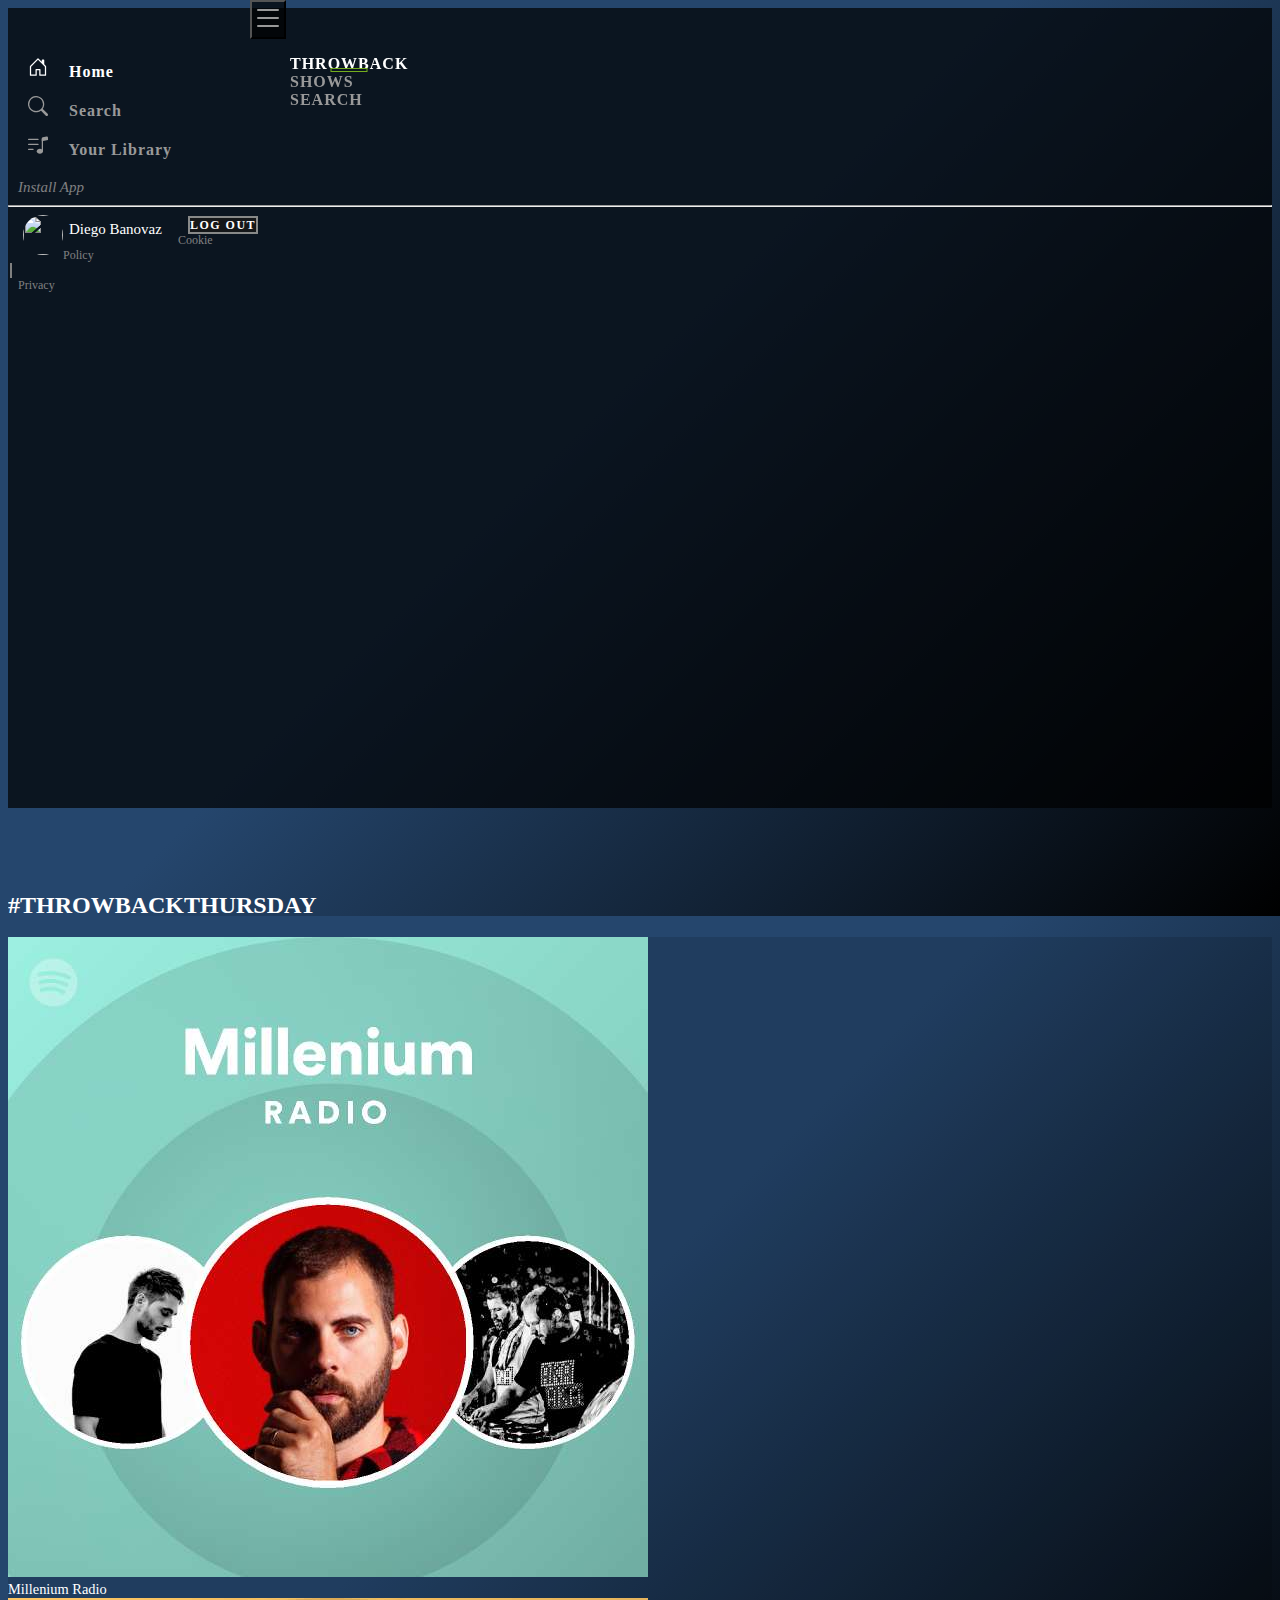
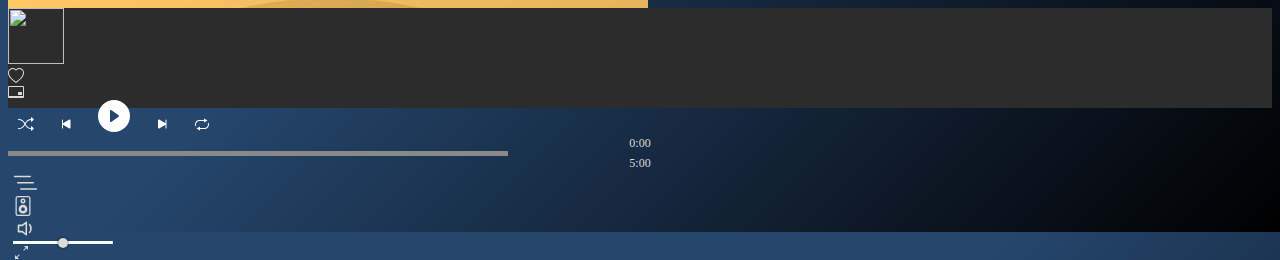
==== index.html @ 5733f57d "first commit" ====
<!DOCTYPE html>
<html lang="en">
  <head>
    <!-- Required meta tags -->
    <meta charset="utf-8" />
    <meta name="viewport" content="width=device-width, initial-scale=1" />

    <!-- Bootstrap CSS -->
    <link
      href="https://cdn.jsdelivr.net/npm/bootstrap@5.0.0/dist/css/bootstrap.min.css"
      rel="stylesheet"
      integrity="sha384-wEmeIV1mKuiNpC+IOBjI7aAzPcEZeedi5yW5f2yOq55WWLwNGmvvx4Um1vskeMj0"
      crossorigin="anonymous"
    />

    <!-- Font Awesome -->
    <link
      rel="stylesheet"
      href="https://cdnjs.cloudflare.com/ajax/libs/font-awesome/5.15.3/css/all.min.css"
      integrity="sha512-iBBXm8fW90+nuLcSKlbmrPcLa0OT92xO1BIsZ+ywDWZCvqsWgccV3gFoRBv0z+8dLJgyAHIhR35VZc2oM/gI1w=="
      crossorigin="anonymous"
    />

    <!-- Own Css -->
    <link rel="stylesheet" href="./assets/common/css/footer.css" />
    <link rel="stylesheet" href="./assets/common/css/global.css" />
    <link rel="stylesheet" href="./assets/common/css/sidenav.css" />
    <link rel="stylesheet" href="./styles.css" />

    <title>Spotify Home</title>
  </head>
  <body>
    <div class="d-flex justify-content-start">
      <aside>
        <nav class="side-navbar d-flex flex-column justify-content-between">
          <div class="d-flex flex-column">
            <img
              src="https://storage.googleapis.com/pr-newsroom-wp/1/2018/11/Spotify_Logo_RGB_White.png"
              class="img-fluid nav-logo"
              alt=""
            />
            <ul>
              <li>
                <a href="#" class="active">
                  <svg
                    xmlns="http://www.w3.org/2000/svg"
                    width="20"
                    height="20"
                    fill="currentColor"
                    class="bi bi-house-door"
                    viewBox="0 0 16 16"
                  >
                    <path
                      d="M8.354 1.146a.5.5 0 0 0-.708 0l-6 6A.5.5 0 0 0 1.5 7.5v7a.5.5 0 0 0 .5.5h4.5a.5.5 0 0 0 .5-.5v-4h2v4a.5.5 0 0 0 .5.5H14a.5.5 0 0 0 .5-.5v-7a.5.5 0 0 0-.146-.354L13 5.793V2.5a.5.5 0 0 0-.5-.5h-1a.5.5 0 0 0-.5.5v1.293L8.354 1.146zM2.5 14V7.707l5.5-5.5 5.5 5.5V14H10v-4a.5.5 0 0 0-.5-.5h-3a.5.5 0 0 0-.5.5v4H2.5z"
                    />
                  </svg>
                  Home
                </a>
              </li>
              <li>
                <a href="#search">
                  <svg
                    xmlns="http://www.w3.org/2000/svg"
                    width="20"
                    height="20"
                    fill="currentColor"
                    class="bi bi-search"
                    viewBox="0 0 16 16"
                  >
                    <path
                      d="M11.742 10.344a6.5 6.5 0 1 0-1.397 1.398h-.001c.03.04.062.078.098.115l3.85 3.85a1 1 0 0 0 1.415-1.414l-3.85-3.85a1.007 1.007 0 0 0-.115-.1zM12 6.5a5.5 5.5 0 1 1-11 0 5.5 5.5 0 0 1 11 0z"
                    />
                  </svg>
                  Search
                </a>
              </li>
              <li>
                <a href="./artist/index.html" id="artist-link">
                  <svg
                    xmlns="http://www.w3.org/2000/svg"
                    width="20"
                    height="20"
                    fill="currentColor"
                    class="bi bi-music-note-list"
                    viewBox="0 0 16 16"
                  >
                    <path
                      d="M12 13c0 1.105-1.12 2-2.5 2S7 14.105 7 13s1.12-2 2.5-2 2.5.895 2.5 2z"
                    />
                    <path fill-rule="evenodd" d="M12 3v10h-1V3h1z" />
                    <path
                      d="M11 2.82a1 1 0 0 1 .804-.98l3-.6A1 1 0 0 1 16 2.22V4l-5 1V2.82z"
                    />
                    <path
                      fill-rule="evenodd"
                      d="M0 11.5a.5.5 0 0 1 .5-.5H4a.5.5 0 0 1 0 1H.5a.5.5 0 0 1-.5-.5zm0-4A.5.5 0 0 1 .5 7H8a.5.5 0 0 1 0 1H.5a.5.5 0 0 1-.5-.5zm0-4A.5.5 0 0 1 .5 3H8a.5.5 0 0 1 0 1H.5a.5.5 0 0 1-.5-.5z"
                    />
                  </svg>
                  Your Library
                </a>
              </li>
            </ul>
          </div>
          <div class="d-flex flex-column align-items-center">
            <i class="far fa-arrow-alt-circle-down download-icon">
              <span>Install App</span>
            </i>

            <div class="container">
              <hr class="side-hr" />
              <div>
                <img
                  src="https://fiverr-res.cloudinary.com/images/t_main1,q_auto,f_auto,q_auto,f_auto/gigs/104113705/original/6076831db34315e45bd2a31a9d79bb7b91d48e04/design-flat-style-minimalist-avatar-of-you.jpg"
                  width="40px"
                  height="40px"
                  alt=""
                  class="profile-img"
                />
              </div>
              <div class="profile-name">
                <p>Diego Banovaz</p>
              </div>
            </div>

            <a
              href="./login/index.html"
              id="login-link"
              type="button"
              class="btn rounded-pill"
            >
              LOG OUT
            </a>

            <div class="d-flex justify-content-center mt-2">
              <p>
                Cookie
                <br />
                Policy
              </p>
              <div class="line-between"></div>
              <p>Privacy</p>
            </div>
          </div>
        </nav>
      </aside>
      <main>
        <div class="container-fluid">
          <nav class="main-nav navbar navbar-expand-md">
            <div class="container-fluid">
              <button
                class="navbar-toggler"
                type="button"
                data-bs-toggle="collapse"
                data-bs-target="#navbarSupportedContent"
                aria-controls="navbarSupportedContent"
                aria-expanded="false"
                aria-label="Toggle navigation"
              >
                <svg
                  xmlns="http://www.w3.org/2000/svg"
                  width="32"
                  height="32"
                  fill="currentColor"
                  class="bi bi-list"
                  viewBox="0 0 16 16"
                >
                  <path
                    fill-rule="evenodd"
                    d="M2.5 12a.5.5 0 0 1 .5-.5h10a.5.5 0 0 1 0 1H3a.5.5 0 0 1-.5-.5zm0-4a.5.5 0 0 1 .5-.5h10a.5.5 0 0 1 0 1H3a.5.5 0 0 1-.5-.5zm0-4a.5.5 0 0 1 .5-.5h10a.5.5 0 0 1 0 1H3a.5.5 0 0 1-.5-.5z"
                  />
                </svg>
              </button>
              <div class="collapse navbar-collapse" id="navbarSupportedContent">
                <ul
                  class="
                    navbar-nav
                    mx-auto
                    mb-2 mb-lg-0
                    justify-content-lg-center
                  "
                >
                  <li class="nav-item">
                    <a class="nav-link active" href="#throwback">THROWBACK</a>
                  </li>
                  <li class="nav-item">
                    <a class="nav-link" href="#shows">SHOWS</a>
                  </li>
                  <li class="nav-item">
                    <a class="nav-link" href="#search">SEARCH</a>
                  </li>
                  <li class="nav-item nav-show">
                    <a class="nav-link" href="#">
                      <svg
                        xmlns="http://www.w3.org/2000/svg"
                        width="20"
                        height="20"
                        fill="currentColor"
                        class="bi bi-house-door"
                        viewBox="0 0 16 16"
                      >
                        <path
                          d="M8.354 1.146a.5.5 0 0 0-.708 0l-6 6A.5.5 0 0 0 1.5 7.5v7a.5.5 0 0 0 .5.5h4.5a.5.5 0 0 0 .5-.5v-4h2v4a.5.5 0 0 0 .5.5H14a.5.5 0 0 0 .5-.5v-7a.5.5 0 0 0-.146-.354L13 5.793V2.5a.5.5 0 0 0-.5-.5h-1a.5.5 0 0 0-.5.5v1.293L8.354 1.146zM2.5 14V7.707l5.5-5.5 5.5 5.5V14H10v-4a.5.5 0 0 0-.5-.5h-3a.5.5 0 0 0-.5.5v4H2.5z"
                        />
                      </svg>
                      Home
                    </a>
                  </li>
                  <li class="nav-item nav-show">
                    <a class="nav-link" href="./artist/index.html">
                      <svg
                        xmlns="http://www.w3.org/2000/svg"
                        width="20"
                        height="20"
                        fill="currentColor"
                        class="bi bi-music-note-list"
                        viewBox="0 0 16 16"
                      >
                        <path
                          d="M12 13c0 1.105-1.12 2-2.5 2S7 14.105 7 13s1.12-2 2.5-2 2.5.895 2.5 2z"
                        />
                        <path fill-rule="evenodd" d="M12 3v10h-1V3h1z" />
                        <path
                          d="M11 2.82a1 1 0 0 1 .804-.98l3-.6A1 1 0 0 1 16 2.22V4l-5 1V2.82z"
                        />
                        <path
                          fill-rule="evenodd"
                          d="M0 11.5a.5.5 0 0 1 .5-.5H4a.5.5 0 0 1 0 1H.5a.5.5 0 0 1-.5-.5zm0-4A.5.5 0 0 1 .5 7H8a.5.5 0 0 1 0 1H.5a.5.5 0 0 1-.5-.5zm0-4A.5.5 0 0 1 .5 3H8a.5.5 0 0 1 0 1H.5a.5.5 0 0 1-.5-.5z"
                        />
                      </svg>
                      Your Library
                    </a>
                  </li>
                  <li class="nav-item nav-show">
                    <a
                      href="./login/index.html"
                      type="button"
                      class="btn rounded-pill nav-link"
                    >
                      LOG OUT
                    </a>
                  </li>
                </ul>
              </div>
            </div>
          </nav>

          <section class="container" id="throwback">
            <h2>#THROWBACKTHURSDAY</h2>
            <div
              class="
                throwback-cards
                row row-cols-2 row-cols-md-3 row-cols-lg-4 row-cols-xl-6
                g-4
              "
            ></div>
          </section>
          <section class="container" id="shows">
            <h2>Shows to try</h2>
            <div
              class="
                shows-cards
                row row-cols-2 row-cols-md-3 row-cols-lg-4 row-cols-xl-6
                g-4
              "
            ></div>
          </section>
          <section class="container" id="search">
            <h2>Search Tracks</h2>
            <div class="d-flex align-items-center mb-4">
              <form
                action=""
                class="d-flex align-items-center"
                id="search-form"
              >
                <input
                  type="text"
                  id="search-input"
                  placeholder="Track name, album, artist..."
                  required
                />
                <button type="submit" class="btn mx-3">Search</button>
              </form>
              <div
                class="alert alert-danger m-0 d-flex align-items-center"
                id="no-results-alert"
                role="alert"
              >
                No results found
              </div>
            </div>
            <div
              class="
                search-grid
                row row-cols-2 row-cols-md-3 row-cols-lg-4 row-cols-xl-6
                g-4
              "
            ></div>
          </section>
        </div>
      </main>
    </div>
    <div class="container-fluid">
      <footer class="row music-player">
        <div class="col-12 d-flex justify-content-between">
          <div
            class="d-flex align-items-center justify-content-start track-info"
          >
            <div>
              <img
                id="player-track-img"
                height="56"
                width="56"
                src="https://via.placeholder.com/150/2c2c2c/?text=_"
                alt=""
              />
            </div>
            <div class="d-none d-md-flex flex-column track-text">
              <p id="player-track-title"></p>
              <p id="player-track-artist"></p>
            </div>

            <svg
              xmlns="http://www.w3.org/2000/svg"
              width="16"
              height="16"
              fill="currentColor"
              class="bi bi-heart mx-2"
              viewBox="0 0 16 16"
            >
              <path
                d="m8 2.748-.717-.737C5.6.281 2.514.878 1.4 3.053c-.523 1.023-.641 2.5.314 4.385.92 1.815 2.834 3.989 6.286 6.357 3.452-2.368 5.365-4.542 6.286-6.357.955-1.886.838-3.362.314-4.385C13.486.878 10.4.28 8.717 2.01L8 2.748zM8 15C-7.333 4.868 3.279-3.04 7.824 1.143c.06.055.119.112.176.171a3.12 3.12 0 0 1 .176-.17C12.72-3.042 23.333 4.867 8 15z"
              />
            </svg>
            <svg width="16" height="16" xmlns="http://www.w3.org/2000/svg">
              <g fill="currentColor" fill-rule="evenodd">
                <path
                  d="M1 3v9h14V3H1zm0-1h14a1 1 0 0 1 1 1v10a1 1 0 0 1-1 1H1a1 1 0 0 1-1-1V3a1 1 0 0 1 1-1z"
                  fill-rule="nonzero"
                ></path>
                <path d="M10 8h4v3h-4z"></path>
              </g>
            </svg>
          </div>
          <div
            class="d-flex flex-column justify-content-evenly player-controls"
          >
            <div
              class="
                d-flex
                justify-content-center
                align-items-center
                player-controls-btns
              "
            >
              <svg
                xmlns="http://www.w3.org/2000/svg"
                width="16"
                height="16"
                fill="currentColor"
                class="bi bi-shuffle"
                viewBox="0 0 16 16"
              >
                <path
                  fill-rule="evenodd"
                  d="M0 3.5A.5.5 0 0 1 .5 3H1c2.202 0 3.827 1.24 4.874 2.418.49.552.865 1.102 1.126 1.532.26-.43.636-.98 1.126-1.532C9.173 4.24 10.798 3 13 3v1c-1.798 0-3.173 1.01-4.126 2.082A9.624 9.624 0 0 0 7.556 8a9.624 9.624 0 0 0 1.317 1.918C9.828 10.99 11.204 12 13 12v1c-2.202 0-3.827-1.24-4.874-2.418A10.595 10.595 0 0 1 7 9.05c-.26.43-.636.98-1.126 1.532C4.827 11.76 3.202 13 1 13H.5a.5.5 0 0 1 0-1H1c1.798 0 3.173-1.01 4.126-2.082A9.624 9.624 0 0 0 6.444 8a9.624 9.624 0 0 0-1.317-1.918C4.172 5.01 2.796 4 1 4H.5a.5.5 0 0 1-.5-.5z"
                />
                <path
                  d="M13 5.466V1.534a.25.25 0 0 1 .41-.192l2.36 1.966c.12.1.12.284 0 .384l-2.36 1.966a.25.25 0 0 1-.41-.192zm0 9v-3.932a.25.25 0 0 1 .41-.192l2.36 1.966c.12.1.12.284 0 .384l-2.36 1.966a.25.25 0 0 1-.41-.192z"
                />
              </svg>
              <svg
                xmlns="http://www.w3.org/2000/svg"
                width="16"
                height="16"
                fill="currentColor"
                class="bi bi-skip-start-fill"
                viewBox="0 0 16 16"
                id="previous-track-btn"
              >
                <path
                  d="M4 4a.5.5 0 0 1 1 0v3.248l6.267-3.636c.54-.313 1.232.066 1.232.696v7.384c0 .63-.692 1.01-1.232.697L5 8.753V12a.5.5 0 0 1-1 0V4z"
                />
              </svg>
              <svg
                xmlns="http://www.w3.org/2000/svg"
                width="32"
                height="32"
                fill="currentColor"
                class="bi bi-play-circle-fill"
                viewBox="0 0 16 16"
                id="player-play-btn"
              >
                <path
                  d="M16 8A8 8 0 1 1 0 8a8 8 0 0 1 16 0zM6.79 5.093A.5.5 0 0 0 6 5.5v5a.5.5 0 0 0 .79.407l3.5-2.5a.5.5 0 0 0 0-.814l-3.5-2.5z"
                />
              </svg>
              <svg
                xmlns="http://www.w3.org/2000/svg"
                width="32"
                height="32"
                fill="currentColor"
                class="bi bi-pause-circle-fill"
                viewBox="0 0 16 16"
                id="player-pause-btn"
              >
                <path
                  d="M16 8A8 8 0 1 1 0 8a8 8 0 0 1 16 0zM6.25 5C5.56 5 5 5.56 5 6.25v3.5a1.25 1.25 0 1 0 2.5 0v-3.5C7.5 5.56 6.94 5 6.25 5zm3.5 0c-.69 0-1.25.56-1.25 1.25v3.5a1.25 1.25 0 1 0 2.5 0v-3.5C11 5.56 10.44 5 9.75 5z"
                />
              </svg>
              <svg
                xmlns="http://www.w3.org/2000/svg"
                width="16"
                height="16"
                fill="currentColor"
                class="bi bi-skip-end-fill"
                viewBox="0 0 16 16"
                id="next-track-btn"
              >
                <path
                  d="M12.5 4a.5.5 0 0 0-1 0v3.248L5.233 3.612C4.693 3.3 4 3.678 4 4.308v7.384c0 .63.692 1.01 1.233.697L11.5 8.753V12a.5.5 0 0 0 1 0V4z"
                />
              </svg>
              <svg
                role="img"
                height="16"
                width="16"
                fill="currentColor"
                viewBox="0 0 16 16"
                class="Svg-ulyrgf-0 dIsYZz"
              >
                <path
                  d="M5.5 5H10v1.5l3.5-2-3.5-2V4H5.5C3 4 1 6 1 8.5c0 .6.1 1.2.4 1.8l.9-.5C2.1 9.4 2 9 2 8.5 2 6.6 3.6 5 5.5 5zm9.1 1.7l-.9.5c.2.4.3.8.3 1.3 0 1.9-1.6 3.5-3.5 3.5H6v-1.5l-3.5 2 3.5 2V13h4.5C13 13 15 11 15 8.5c0-.6-.1-1.2-.4-1.8z"
                ></path>
              </svg>
            </div>
            <div
              class="
                progress-wrapper
                d-flex
                align-items-center
                justify-content-center
              "
            >
              <p>0:00</p>
              <div class="progress">
                <div
                  class="progress-bar"
                  style="width: 0"
                  role="progressbar"
                  aria-valuenow="0"
                  aria-valuemin="0"
                  aria-valuemax="100"
                ></div>
              </div>
              <p id="player-duration">5:00</p>
            </div>
          </div>
          <div
            class="d-flex extra-controls align-items-center justify-content-end"
          >
            <svg
              xmlns="http://www.w3.org/2000/svg"
              width="25"
              height="25"
              fill="currentColor"
              class="bi bi-list-nested"
              viewBox="0 0 16 16"
            >
              <path
                fill-rule="evenodd"
                d="M4.5 11.5A.5.5 0 0 1 5 11h10a.5.5 0 0 1 0 1H5a.5.5 0 0 1-.5-.5zm-2-4A.5.5 0 0 1 3 7h10a.5.5 0 0 1 0 1H3a.5.5 0 0 1-.5-.5zm-2-4A.5.5 0 0 1 1 3h10a.5.5 0 0 1 0 1H1a.5.5 0 0 1-.5-.5z"
              />
            </svg>
            <svg
              xmlns="http://www.w3.org/2000/svg"
              width="20"
              height="20"
              fill="currentColor"
              class="bi bi-speaker"
              viewBox="0 0 16 16"
            >
              <path
                d="M12 1a1 1 0 0 1 1 1v12a1 1 0 0 1-1 1H4a1 1 0 0 1-1-1V2a1 1 0 0 1 1-1h8zM4 0a2 2 0 0 0-2 2v12a2 2 0 0 0 2 2h8a2 2 0 0 0 2-2V2a2 2 0 0 0-2-2H4z"
              />
              <path
                d="M8 4.75a.75.75 0 1 1 0-1.5.75.75 0 0 1 0 1.5zM8 6a2 2 0 1 0 0-4 2 2 0 0 0 0 4zm0 3a1.5 1.5 0 1 0 0 3 1.5 1.5 0 0 0 0-3zm-3.5 1.5a3.5 3.5 0 1 1 7 0 3.5 3.5 0 0 1-7 0z"
              />
            </svg>
            <svg
              xmlns="http://www.w3.org/2000/svg"
              width="25"
              height="25"
              fill="currentColor"
              class="bi bi-volume-down"
              viewBox="0 0 16 16"
            >
              <path
                d="M9 4a.5.5 0 0 0-.812-.39L5.825 5.5H3.5A.5.5 0 0 0 3 6v4a.5.5 0 0 0 .5.5h2.325l2.363 1.89A.5.5 0 0 0 9 12V4zM6.312 6.39 8 5.04v5.92L6.312 9.61A.5.5 0 0 0 6 9.5H4v-3h2a.5.5 0 0 0 .312-.11zM12.025 8a4.486 4.486 0 0 1-1.318 3.182L10 10.475A3.489 3.489 0 0 0 11.025 8 3.49 3.49 0 0 0 10 5.525l.707-.707A4.486 4.486 0 0 1 12.025 8z"
              />
            </svg>
            <input type="range" id="volume-input" class="d-none d-md-block" />
            <svg
              role="img"
              height="16"
              width="16"
              viewBox="0 0 16 16"
              class="Svg-ulyrgf-0 cMigZB"
              fill="currentColor"
            >
              <path
                d="M6.064 10.229l-2.418 2.418L2 11v4h4l-1.647-1.646 2.418-2.418-.707-.707zM11 2l1.647 1.647-2.418 2.418.707.707 2.418-2.418L15 6V2h-4z"
              ></path>
            </svg>
          </div>
        </div>
      </footer>
    </div>

    <!-- Optional JavaScript; choose one of the two! -->

    <!-- Option 1: Bootstrap Bundle with Popper -->
    <script
      src="https://cdn.jsdelivr.net/npm/bootstrap@5.0.0/dist/js/bootstrap.bundle.min.js"
      integrity="sha384-p34f1UUtsS3wqzfto5wAAmdvj+osOnFyQFpp4Ua3gs/ZVWx6oOypYoCJhGGScy+8"
      crossorigin="anonymous"
    ></script>
    <!-- Own scripts -->
    <script src="./script.js" type="module"></script>
  </body>
</html>
---- assets/common/css/footer.css ----
/* Footer */
footer {
  background-color: #2c2c2c;
  color: #dadada;
}
footer svg {
  color: #dadada;
  cursor: pointer;
}
footer svg:hover {
  color: #dadada;
}
footer > div {
  height: 100px;
}
footer .track-text {
  font-size: 0.7em;
  padding: 0 5px;
  white-space: nowrap;
}
footer .track-text p:first-child {
  color: white;
}
footer .track-text p:last-child {
  color: #888988;
}
.track-info svg {
  display: none;
}
@media screen and (min-width: 576px) {
  .track-info svg {
    display: block;
  }
  footer .extra-controls > * {
    display: none;
  }
  footer .extra-controls > * {
    margin: 0 5px;
  }
}

/* Player controls */
footer .player-controls {
  flex-grow: 1;
}
footer .player-controls-btns > * {
  color: white;
  margin: 0 10px;
}
.playing #player-play-btn {
  display: none;
}
.playing #player-pause-btn {
  display: block;
}
#player-pause-btn {
  display: none;
}
.progress {
  width: 100%;
  max-width: 500px;
  height: 5px;
  background-color: #888988;
}
.progress-bar {
  background-color: #dadada;
}
.progress-wrapper p {
  font-size: 12px;
  color: #dadada;
  min-width: 40px;
  text-align: center;
}

/* Extra controls */
/* Volume input range */
#volume-input {
  width: 100px;
}
#volume-input {
  height: 3px;
  -webkit-appearance: none;
  cursor: pointer;
}

#volume-input {
  --range: calc(var(--max) - var(--min));
  --ratio: calc((var(--value) - var(--min)) / var(--range));
  --sx: calc(0.5 * 10px + var(--ratio) * (100% - 10px));
}

#volume-input:focus {
  outline: none;
}

#volume-input::-webkit-slider-thumb {
  width: 10px;
  height: 10px;
  border-radius: 1em;
  background: #dadada;
  border: none;
  box-shadow: 0 0 2px black;
  margin-top: calc(3px * 0.5 - 10px * 0.5);
  -webkit-appearance: none;
}

#volume-input::-webkit-slider-runnable-track {
  height: 3px;
  border-radius: 0.5em;
  background: #888988;
  border: none;
  box-shadow: none;
}

#volume-input::-webkit-slider-thumb:hover {
  transform: scale(1.3);
}

/* #volume-input:hover::-webkit-slider-runnable-track {
  background: #888988;
}

#volume-input::-webkit-slider-thumb:active {
  background: #f00000;
} */

/* #volume-input:active::-webkit-slider-runnable-track {
  background: #888988;
} */

#volume-input::-webkit-slider-runnable-track {
  background: linear-gradient(#dadada, #dadada) 0 / var(--sx) 100% no-repeat,
    #888988;
}

#volume-input:hover::-webkit-slider-runnable-track {
  background: linear-gradient(#dadada, #dadada) 0 / var(--sx) 100% no-repeat,
    #888988;
}

#volume-input:active::-webkit-slider-runnable-track {
  background: linear-gradient(#dadada, #dadada) 0 / var(--sx) 100% no-repeat,
    #888988;
}

/* Extra controls */
footer .extra-controls > * {
  display: none;
}
@media screen and (min-width: 576px) {
  footer .extra-controls > * {
    display: block;
  }
  footer .extra-controls > * {
    margin: 0 5px;
  }
}
/* End of volume input range */
---- assets/common/css/global.css ----
body {
  height: 100vh;
  background: rgb(37, 70, 109);
  background: linear-gradient(
    135deg,
    rgba(37, 70, 109, 1) 46%,
    rgba(0, 0, 0, 1) 100%
  );
}
aside {
  flex: 0 0 250px;
  display: none;
  height: calc(100vh - 100px);
  background-color: rgba(0, 0, 0, 0.7);
}
@media screen and (min-width: 576px) {
  aside {
    display: block;
  }
}

main {
  overflow-y: scroll;
  height: calc(100vh - 100px);
  position: relative;
  flex-grow: 1;
  scroll-behavior: smooth;
}
section {
  padding-top: 20px;
  margin-bottom: 50px;
}
section > h2 {
  color: white;
  font-weight: 700;
  margin: 1em 0 0.75em;
}

li {
  list-style: none;
}
a {
  text-decoration: none;
  color: #999999;
  letter-spacing: 1px;
  font-weight: 700;
}
p {
  margin: 0;
}
---- assets/common/css/sidenav.css ----
.side-navbar {
  height: inherit;
}
.side-navbar > div:first-child {
  padding-left: 15px;
}
.side-navbar .nav-logo {
  padding-top: 25px;
  width: 180px;
}

.side-navbar .active {
  color: white;
}
.side-navbar ul {
  margin: 0;
  margin-top: 20px;
  margin-left: 5px;
  padding: 0;
}
.side-navbar li {
  list-style: none;
  margin: 15px 0;
}
.side-navbar a:hover {
  color: rgb(180, 180, 180);
}

aside svg {
  margin-right: 1em;
}
aside .btn {
  margin: 10px;
  font-size: 12px;
  font-weight: bold;
  letter-spacing: 1.5px;
  width: 200px;
}
.profile-img {
  border-radius: 50%;
  float: left;
  margin-left: 15px;
}
.side-hr {
  color: white;
}
.profile-name {
  float: left;
  padding: 6px;
}
.profile-name p {
  color: white;
  font-size: 15px;
}
.download-icon {
  color: gray;
  font-size: 20px;
}
.download-icon span {
  padding-left: 10px;
  font-size: 15px;
  margin-right: 65px;
}

.rounded-pill {
  border: 2px solid #888988;
  background-color: #151719;
  color: white;
}
aside nav p {
  font-size: 12px;
  color: gray;
}
aside nav p:first-of-type {
  margin-right: 10px;
}
aside nav p:nth-of-type(2) {
  margin-left: 10px;
}
aside nav .line-between {
  border-right: 2px solid gray;
  height: 15px;
  width: 2px;
}
---- styles.css ----
/*
##############################
Start of home page
##############################
*/

/* Main navbar */
.main-nav {
  position: fixed;
  width: 100%;
  top: 0;
  left: 0;
  z-index: 2;
  transition: background-color 0.7s;
  background-color: rgba(0, 0, 0, 0.7);
}
.main-nav .nav-show {
  display: block;
}
@media screen and (min-width: 576px) {
  .main-nav {
    width: calc(100vw - 250px);
    left: 250px;
  }
  .main-nav .nav-show {
    display: none;
  }
}
.main-nav.bg-on {
  background-color: rgba(0, 0, 0, 0.7);
}
.main-nav .navbar-toggler {
  padding: 0;
  outline: none;
  box-shadow: none;
  background-color: rgba(0, 0, 0, 0.7);
  color: #999999;
}

.main-nav a {
  color: #999999;
}

.main-nav a:hover {
  color: rgb(180, 180, 180);
}
.main-nav a.active {
  color: white;
  position: relative;
}
@media screen and (min-width: 768px) {
  .main-nav a.active::after {
    content: "";
    height: 2px;
    width: 35px;
    position: absolute;
    left: 50%;
    transform: translateX(-50%);
    bottom: 0px;
    border: 1px solid rgb(116, 173, 29);
  }
  .main-nav {
    background-color: rgba(0, 0, 0, 0);
  }
}
/* Throwback section */
#throwback {
  margin-top: 40px;
}
#throwback .card,
#shows .card {
  background-color: rgba(0, 0, 0, 0.123);
  cursor: pointer;
  transition: 0.75s;
}
#throwback .card:hover,
#shows .card:hover {
  transform: scale(1.05);
}
#throwback .card-title,
#shows .card-title {
  color: white;
  font-size: 0.9em;
}

/* Shows section */
#shows .shows-cards img {
  border-radius: 20px;
}

/* Search track section */
#search {
  min-height: 60vh;
}
#search-form button {
  background-color: #1cb955;
  color: white;
  font-weight: 700;
}
#search-form > * {
  height: 40px;
  border-radius: 5px;
}
#search-input {
  width: 230px;
}
#no-results-alert {
  height: 40px;
  border-radius: 5px;
  opacity: 0;
  transform: scaleY(0);
  transition: 1s;
}
#no-results-alert.show {
  opacity: 1;
  transform: scaleY(1);
}
/* Search grid */
#search .card {
  background-color: rgba(0, 0, 0, 0.123);
  cursor: pointer;
  transition: 0.5s;
}
.card-title {
  color: white;
  font-size: 0.9em;
}
.track-artist {
  color: #929292;
  font-size: 0.8em;
  margin: 0;
}
.card-text {
  color: #929292;
  font-size: 0.8em;
}
.card-play-btn,
.card-pause-btn {
  display: flex;
  align-items: center;
  position: absolute;
  right: 10px;
  bottom: 10px;
  height: 40px;
  width: 40px;
  background-color: #1cb955;
  color: white;
  text-align: center;
  filter: drop-shadow(0 5px 10px black);
}
.playing .card-play-btn {
  display: none;
}
.playing .card-pause-btn {
  display: block;
}
.card-play-btn {
  transform: translateY(50%) scaleY(0);
  opacity: 0;
  transition: 0.5s;
}
.card-pause-btn {
  display: none;
}
#search .card:hover .card-play-btn {
  transform: translateY(0) scaleY(1);
  opacity: 1;
}

#search .top-tracks-cards img {
  border-radius: 20px;
}
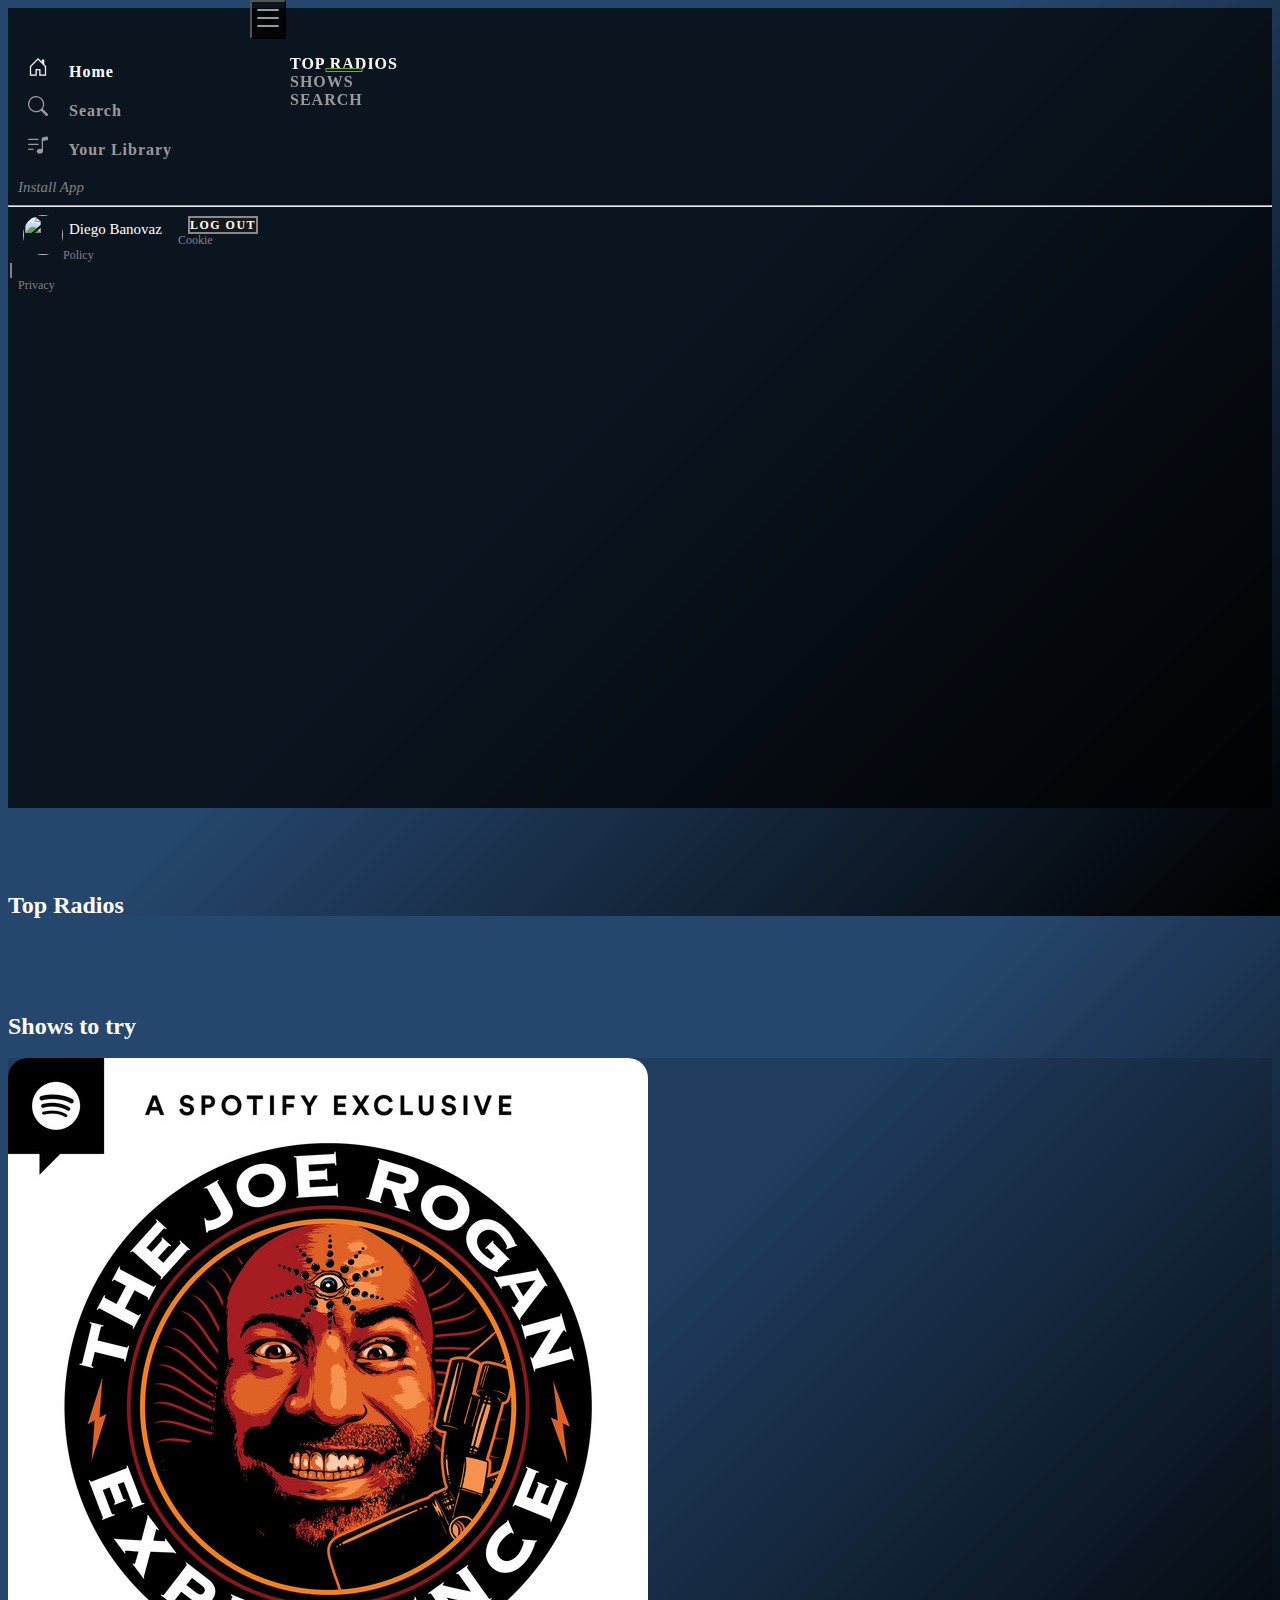
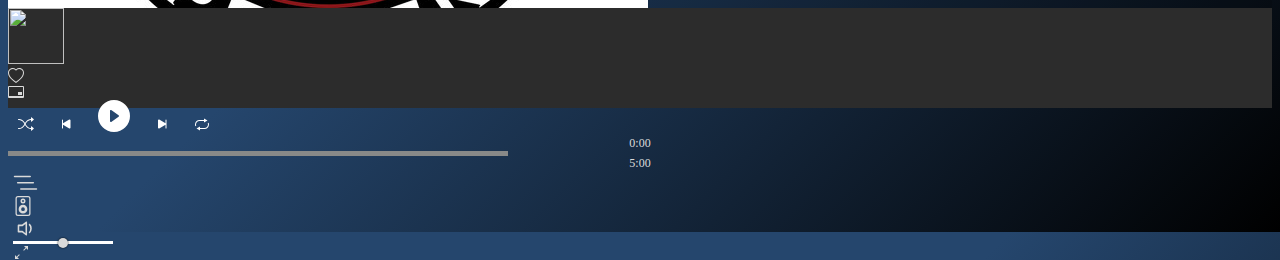
==== commit c0979ac6: "split fetch funcs. updated home page.  replace throwback by radios" ====
--- a/index.html
+++ b/index.html
@@ -180,7 +180,7 @@
                   "
                 >
                   <li class="nav-item">
-                    <a class="nav-link active" href="#throwback">THROWBACK</a>
+                    <a class="nav-link active" href="#radios">TOP RADIOS</a>
                   </li>
                   <li class="nav-item">
                     <a class="nav-link" href="#shows">SHOWS</a>
@@ -244,11 +244,11 @@
             </div>
           </nav>
 
-          <section class="container" id="throwback">
-            <h2>#THROWBACKTHURSDAY</h2>
+          <section class="container" id="radios">
+            <h2>Top Radios</h2>
             <div
               class="
-                throwback-cards
+                radios-cards
                 row row-cols-2 row-cols-md-3 row-cols-lg-4 row-cols-xl-6
                 g-4
               "
@@ -267,19 +267,17 @@
           <section class="container" id="search">
             <h2>Search Tracks</h2>
             <div class="d-flex align-items-center mb-4">
-              <form
-                action=""
-                class="d-flex align-items-center"
-                id="search-form"
-              >
-                <input
-                  type="text"
-                  id="search-input"
-                  placeholder="Track name, album, artist..."
-                  required
-                />
-                <button type="submit" class="btn mx-3">Search</button>
-              </form>
+              <input
+                type="text"
+                class="form-control"
+                id="search-input"
+                placeholder="Track name, album, artist..."
+                required
+              />
+              <div class="spinner-border text-info ms-3 d-none" role="status">
+                <span class="visually-hidden">Loading...</span>
+              </div>
+
               <div
                 class="alert alert-danger m-0 d-flex align-items-center"
                 id="no-results-alert"
--- a/styles.css
+++ b/styles.css
@@ -63,21 +63,21 @@
     background-color: rgba(0, 0, 0, 0);
   }
 }
-/* Throwback section */
-#throwback {
+/* Radios section */
+#radios {
   margin-top: 40px;
 }
-#throwback .card,
+#radios .card,
 #shows .card {
   background-color: rgba(0, 0, 0, 0.123);
   cursor: pointer;
   transition: 0.75s;
 }
-#throwback .card:hover,
+#radios .card:hover,
 #shows .card:hover {
   transform: scale(1.05);
 }
-#throwback .card-title,
+#radios .card-title,
 #shows .card-title {
   color: white;
   font-size: 0.9em;
@@ -118,7 +118,6 @@
 /* Search grid */
 #search .card {
   background-color: rgba(0, 0, 0, 0.123);
-  cursor: pointer;
   transition: 0.5s;
 }
 .card-title {
@@ -126,9 +125,13 @@
   font-size: 0.9em;
 }
 .track-artist {
-  color: #929292;
+  color: #c4c4c4;
   font-size: 0.8em;
   margin: 0;
+}
+.track-album {
+  color: #929292;
+  font-size: 0.7em;
 }
 .card-text {
   color: #929292;
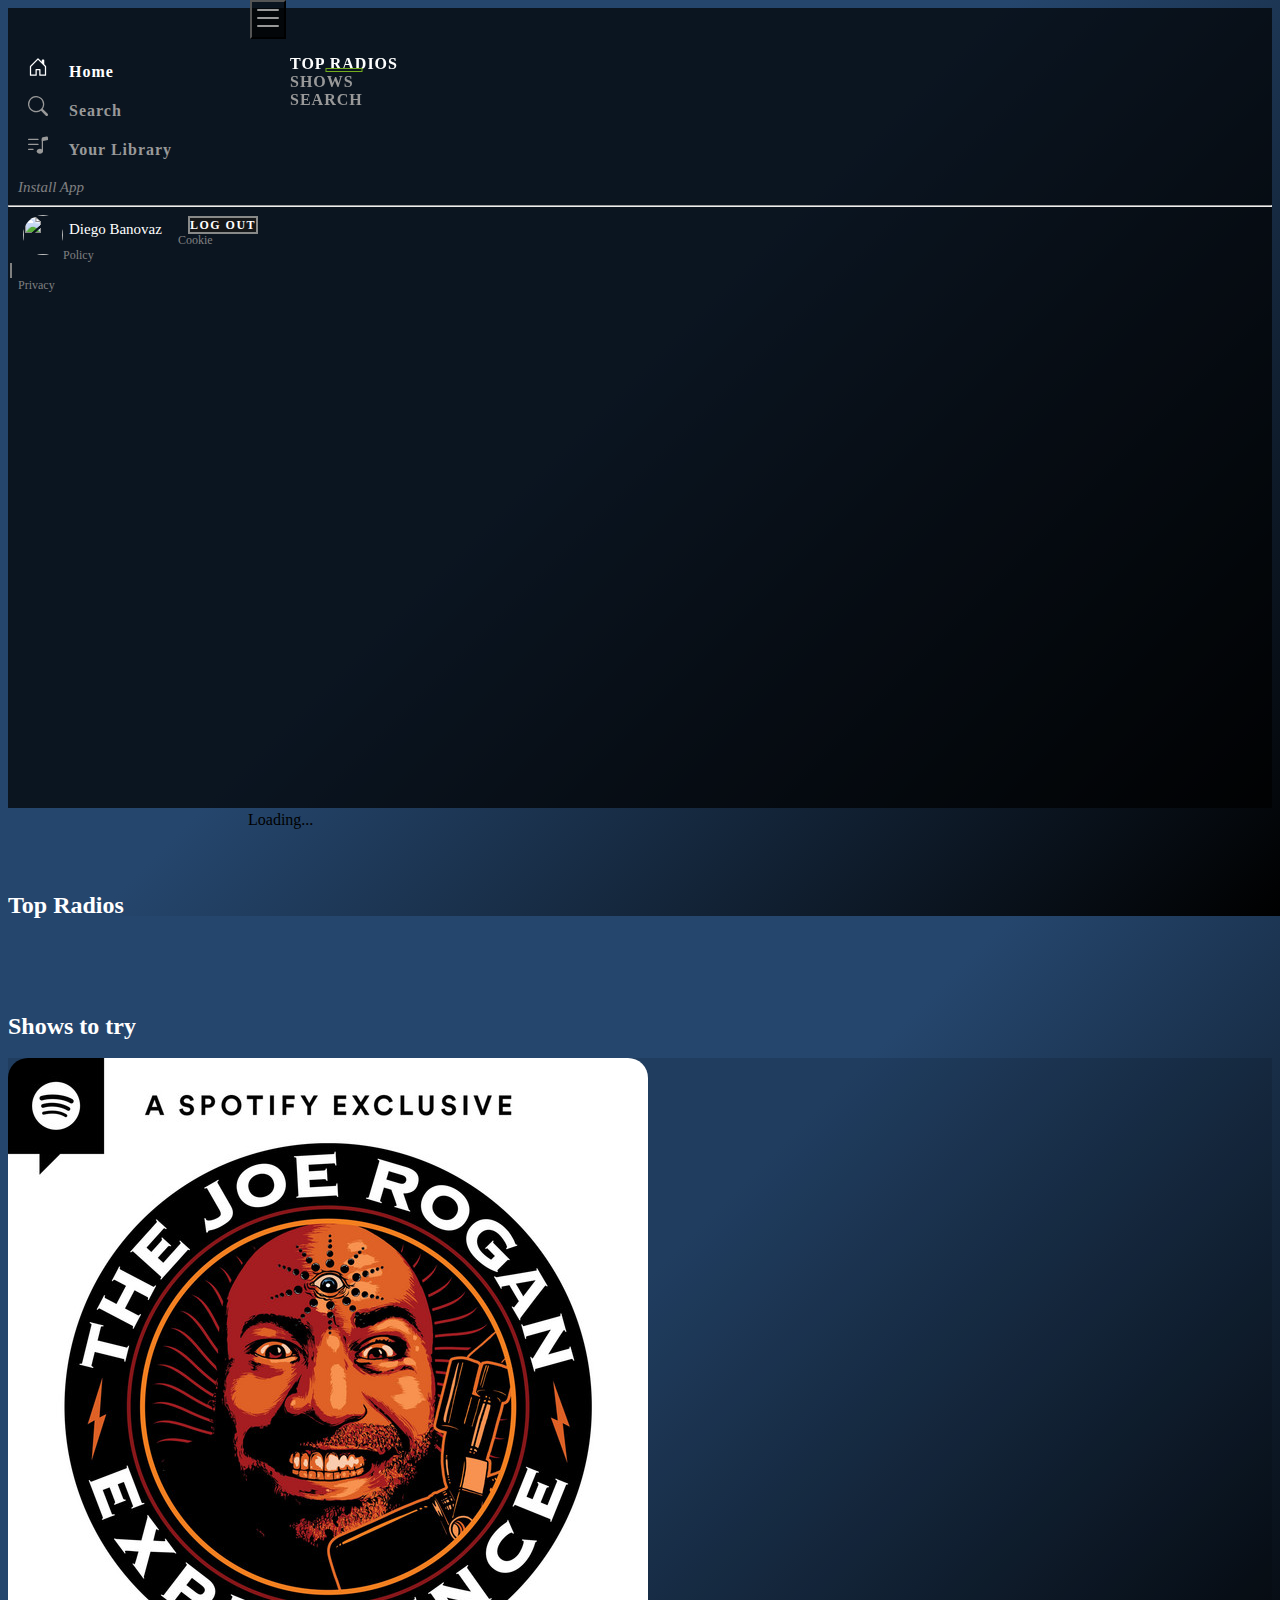
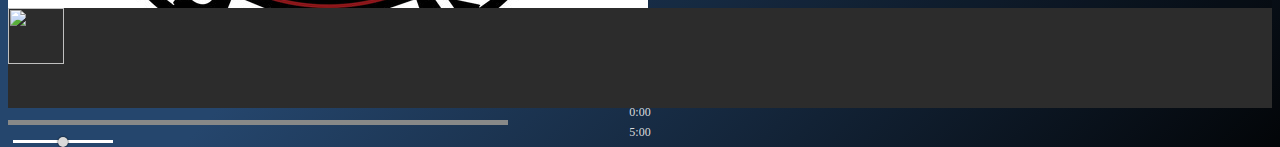
==== commit baac0126: "refactored player" ====
--- a/index.html
+++ b/index.html
@@ -84,13 +84,9 @@
                     class="bi bi-music-note-list"
                     viewBox="0 0 16 16"
                   >
-                    <path
-                      d="M12 13c0 1.105-1.12 2-2.5 2S7 14.105 7 13s1.12-2 2.5-2 2.5.895 2.5 2z"
-                    />
+                    <path d="M12 13c0 1.105-1.12 2-2.5 2S7 14.105 7 13s1.12-2 2.5-2 2.5.895 2.5 2z" />
                     <path fill-rule="evenodd" d="M12 3v10h-1V3h1z" />
-                    <path
-                      d="M11 2.82a1 1 0 0 1 .804-.98l3-.6A1 1 0 0 1 16 2.22V4l-5 1V2.82z"
-                    />
+                    <path d="M11 2.82a1 1 0 0 1 .804-.98l3-.6A1 1 0 0 1 16 2.22V4l-5 1V2.82z" />
                     <path
                       fill-rule="evenodd"
                       d="M0 11.5a.5.5 0 0 1 .5-.5H4a.5.5 0 0 1 0 1H.5a.5.5 0 0 1-.5-.5zm0-4A.5.5 0 0 1 .5 7H8a.5.5 0 0 1 0 1H.5a.5.5 0 0 1-.5-.5zm0-4A.5.5 0 0 1 .5 3H8a.5.5 0 0 1 0 1H.5a.5.5 0 0 1-.5-.5z"
@@ -122,14 +118,7 @@
               </div>
             </div>
 
-            <a
-              href="./login/index.html"
-              id="login-link"
-              type="button"
-              class="btn rounded-pill"
-            >
-              LOG OUT
-            </a>
+            <a href="./login/index.html" id="login-link" type="button" class="btn rounded-pill">LOG OUT</a>
 
             <div class="d-flex justify-content-center mt-2">
               <p>
@@ -156,14 +145,7 @@
                 aria-expanded="false"
                 aria-label="Toggle navigation"
               >
-                <svg
-                  xmlns="http://www.w3.org/2000/svg"
-                  width="32"
-                  height="32"
-                  fill="currentColor"
-                  class="bi bi-list"
-                  viewBox="0 0 16 16"
-                >
+                <svg xmlns="http://www.w3.org/2000/svg" width="32" height="32" fill="currentColor" class="bi bi-list" viewBox="0 0 16 16">
                   <path
                     fill-rule="evenodd"
                     d="M2.5 12a.5.5 0 0 1 .5-.5h10a.5.5 0 0 1 0 1H3a.5.5 0 0 1-.5-.5zm0-4a.5.5 0 0 1 .5-.5h10a.5.5 0 0 1 0 1H3a.5.5 0 0 1-.5-.5zm0-4a.5.5 0 0 1 .5-.5h10a.5.5 0 0 1 0 1H3a.5.5 0 0 1-.5-.5z"
@@ -171,14 +153,7 @@
                 </svg>
               </button>
               <div class="collapse navbar-collapse" id="navbarSupportedContent">
-                <ul
-                  class="
-                    navbar-nav
-                    mx-auto
-                    mb-2 mb-lg-0
-                    justify-content-lg-center
-                  "
-                >
+                <ul class="navbar-nav mx-auto mb-2 mb-lg-0 justify-content-lg-center">
                   <li class="nav-item">
                     <a class="nav-link active" href="#radios">TOP RADIOS</a>
                   </li>
@@ -215,13 +190,9 @@
                         class="bi bi-music-note-list"
                         viewBox="0 0 16 16"
                       >
-                        <path
-                          d="M12 13c0 1.105-1.12 2-2.5 2S7 14.105 7 13s1.12-2 2.5-2 2.5.895 2.5 2z"
-                        />
+                        <path d="M12 13c0 1.105-1.12 2-2.5 2S7 14.105 7 13s1.12-2 2.5-2 2.5.895 2.5 2z" />
                         <path fill-rule="evenodd" d="M12 3v10h-1V3h1z" />
-                        <path
-                          d="M11 2.82a1 1 0 0 1 .804-.98l3-.6A1 1 0 0 1 16 2.22V4l-5 1V2.82z"
-                        />
+                        <path d="M11 2.82a1 1 0 0 1 .804-.98l3-.6A1 1 0 0 1 16 2.22V4l-5 1V2.82z" />
                         <path
                           fill-rule="evenodd"
                           d="M0 11.5a.5.5 0 0 1 .5-.5H4a.5.5 0 0 1 0 1H.5a.5.5 0 0 1-.5-.5zm0-4A.5.5 0 0 1 .5 7H8a.5.5 0 0 1 0 1H.5a.5.5 0 0 1-.5-.5zm0-4A.5.5 0 0 1 .5 3H8a.5.5 0 0 1 0 1H.5a.5.5 0 0 1-.5-.5z"
@@ -231,13 +202,7 @@
                     </a>
                   </li>
                   <li class="nav-item nav-show">
-                    <a
-                      href="./login/index.html"
-                      type="button"
-                      class="btn rounded-pill nav-link"
-                    >
-                      LOG OUT
-                    </a>
+                    <a href="./login/index.html" type="button" class="btn rounded-pill nav-link">LOG OUT</a>
                   </li>
                 </ul>
               </div>
@@ -246,53 +211,23 @@
 
           <section class="container" id="radios">
             <h2>Top Radios</h2>
-            <div
-              class="
-                radios-cards
-                row row-cols-2 row-cols-md-3 row-cols-lg-4 row-cols-xl-6
-                g-4
-              "
-            ></div>
+            <div class="radios-cards row row-cols-2 row-cols-md-3 row-cols-lg-4 row-cols-xl-6 g-4"></div>
           </section>
           <section class="container" id="shows">
             <h2>Shows to try</h2>
-            <div
-              class="
-                shows-cards
-                row row-cols-2 row-cols-md-3 row-cols-lg-4 row-cols-xl-6
-                g-4
-              "
-            ></div>
+            <div class="shows-cards row row-cols-2 row-cols-md-3 row-cols-lg-4 row-cols-xl-6 g-4"></div>
           </section>
           <section class="container" id="search">
             <h2>Search Tracks</h2>
-            <div class="d-flex align-items-center mb-4">
-              <input
-                type="text"
-                class="form-control"
-                id="search-input"
-                placeholder="Track name, album, artist..."
-                required
-              />
-              <div class="spinner-border text-info ms-3 d-none" role="status">
+            <div class="d-flex flex-column position-relative align-items-start mb-4">
+              <input type="text" class="form-control" id="search-input" placeholder="Track name, album, artist..." required />
+              <div class="spinner-border text-info d-none" role="status">
                 <span class="visually-hidden">Loading...</span>
               </div>
 
-              <div
-                class="alert alert-danger m-0 d-flex align-items-center"
-                id="no-results-alert"
-                role="alert"
-              >
-                No results found
-              </div>
-            </div>
-            <div
-              class="
-                search-grid
-                row row-cols-2 row-cols-md-3 row-cols-lg-4 row-cols-xl-6
-                g-4
-              "
-            ></div>
+              <div class="alert alert-danger m-0 d-flex align-items-center mt-2" id="no-results-alert" role="alert">No results found</div>
+            </div>
+            <div class="search-grid row row-cols-2 row-cols-md-3 row-cols-lg-4 row-cols-xl-6 g-4"></div>
           </section>
         </div>
       </main>
@@ -300,215 +235,38 @@
     <div class="container-fluid">
       <footer class="row music-player">
         <div class="col-12 d-flex justify-content-between">
-          <div
-            class="d-flex align-items-center justify-content-start track-info"
-          >
+          <div class="d-flex align-items-center justify-content-start track-info">
             <div>
-              <img
-                id="player-track-img"
-                height="56"
-                width="56"
-                src="https://via.placeholder.com/150/2c2c2c/?text=_"
-                alt=""
-              />
+              <img id="player-track-img" height="56" width="56" src="https://via.placeholder.com/150/2c2c2c/?text=_" alt="" />
             </div>
             <div class="d-none d-md-flex flex-column track-text">
               <p id="player-track-title"></p>
               <p id="player-track-artist"></p>
             </div>
-
-            <svg
-              xmlns="http://www.w3.org/2000/svg"
-              width="16"
-              height="16"
-              fill="currentColor"
-              class="bi bi-heart mx-2"
-              viewBox="0 0 16 16"
-            >
-              <path
-                d="m8 2.748-.717-.737C5.6.281 2.514.878 1.4 3.053c-.523 1.023-.641 2.5.314 4.385.92 1.815 2.834 3.989 6.286 6.357 3.452-2.368 5.365-4.542 6.286-6.357.955-1.886.838-3.362.314-4.385C13.486.878 10.4.28 8.717 2.01L8 2.748zM8 15C-7.333 4.868 3.279-3.04 7.824 1.143c.06.055.119.112.176.171a3.12 3.12 0 0 1 .176-.17C12.72-3.042 23.333 4.867 8 15z"
-              />
-            </svg>
-            <svg width="16" height="16" xmlns="http://www.w3.org/2000/svg">
-              <g fill="currentColor" fill-rule="evenodd">
-                <path
-                  d="M1 3v9h14V3H1zm0-1h14a1 1 0 0 1 1 1v10a1 1 0 0 1-1 1H1a1 1 0 0 1-1-1V3a1 1 0 0 1 1-1z"
-                  fill-rule="nonzero"
-                ></path>
-                <path d="M10 8h4v3h-4z"></path>
-              </g>
-            </svg>
-          </div>
-          <div
-            class="d-flex flex-column justify-content-evenly player-controls"
-          >
-            <div
-              class="
-                d-flex
-                justify-content-center
-                align-items-center
-                player-controls-btns
-              "
-            >
-              <svg
-                xmlns="http://www.w3.org/2000/svg"
-                width="16"
-                height="16"
-                fill="currentColor"
-                class="bi bi-shuffle"
-                viewBox="0 0 16 16"
-              >
-                <path
-                  fill-rule="evenodd"
-                  d="M0 3.5A.5.5 0 0 1 .5 3H1c2.202 0 3.827 1.24 4.874 2.418.49.552.865 1.102 1.126 1.532.26-.43.636-.98 1.126-1.532C9.173 4.24 10.798 3 13 3v1c-1.798 0-3.173 1.01-4.126 2.082A9.624 9.624 0 0 0 7.556 8a9.624 9.624 0 0 0 1.317 1.918C9.828 10.99 11.204 12 13 12v1c-2.202 0-3.827-1.24-4.874-2.418A10.595 10.595 0 0 1 7 9.05c-.26.43-.636.98-1.126 1.532C4.827 11.76 3.202 13 1 13H.5a.5.5 0 0 1 0-1H1c1.798 0 3.173-1.01 4.126-2.082A9.624 9.624 0 0 0 6.444 8a9.624 9.624 0 0 0-1.317-1.918C4.172 5.01 2.796 4 1 4H.5a.5.5 0 0 1-.5-.5z"
-                />
-                <path
-                  d="M13 5.466V1.534a.25.25 0 0 1 .41-.192l2.36 1.966c.12.1.12.284 0 .384l-2.36 1.966a.25.25 0 0 1-.41-.192zm0 9v-3.932a.25.25 0 0 1 .41-.192l2.36 1.966c.12.1.12.284 0 .384l-2.36 1.966a.25.25 0 0 1-.41-.192z"
-                />
-              </svg>
-              <svg
-                xmlns="http://www.w3.org/2000/svg"
-                width="16"
-                height="16"
-                fill="currentColor"
-                class="bi bi-skip-start-fill"
-                viewBox="0 0 16 16"
-                id="previous-track-btn"
-              >
-                <path
-                  d="M4 4a.5.5 0 0 1 1 0v3.248l6.267-3.636c.54-.313 1.232.066 1.232.696v7.384c0 .63-.692 1.01-1.232.697L5 8.753V12a.5.5 0 0 1-1 0V4z"
-                />
-              </svg>
-              <svg
-                xmlns="http://www.w3.org/2000/svg"
-                width="32"
-                height="32"
-                fill="currentColor"
-                class="bi bi-play-circle-fill"
-                viewBox="0 0 16 16"
-                id="player-play-btn"
-              >
-                <path
-                  d="M16 8A8 8 0 1 1 0 8a8 8 0 0 1 16 0zM6.79 5.093A.5.5 0 0 0 6 5.5v5a.5.5 0 0 0 .79.407l3.5-2.5a.5.5 0 0 0 0-.814l-3.5-2.5z"
-                />
-              </svg>
-              <svg
-                xmlns="http://www.w3.org/2000/svg"
-                width="32"
-                height="32"
-                fill="currentColor"
-                class="bi bi-pause-circle-fill"
-                viewBox="0 0 16 16"
-                id="player-pause-btn"
-              >
-                <path
-                  d="M16 8A8 8 0 1 1 0 8a8 8 0 0 1 16 0zM6.25 5C5.56 5 5 5.56 5 6.25v3.5a1.25 1.25 0 1 0 2.5 0v-3.5C7.5 5.56 6.94 5 6.25 5zm3.5 0c-.69 0-1.25.56-1.25 1.25v3.5a1.25 1.25 0 1 0 2.5 0v-3.5C11 5.56 10.44 5 9.75 5z"
-                />
-              </svg>
-              <svg
-                xmlns="http://www.w3.org/2000/svg"
-                width="16"
-                height="16"
-                fill="currentColor"
-                class="bi bi-skip-end-fill"
-                viewBox="0 0 16 16"
-                id="next-track-btn"
-              >
-                <path
-                  d="M12.5 4a.5.5 0 0 0-1 0v3.248L5.233 3.612C4.693 3.3 4 3.678 4 4.308v7.384c0 .63.692 1.01 1.233.697L11.5 8.753V12a.5.5 0 0 0 1 0V4z"
-                />
-              </svg>
-              <svg
-                role="img"
-                height="16"
-                width="16"
-                fill="currentColor"
-                viewBox="0 0 16 16"
-                class="Svg-ulyrgf-0 dIsYZz"
-              >
-                <path
-                  d="M5.5 5H10v1.5l3.5-2-3.5-2V4H5.5C3 4 1 6 1 8.5c0 .6.1 1.2.4 1.8l.9-.5C2.1 9.4 2 9 2 8.5 2 6.6 3.6 5 5.5 5zm9.1 1.7l-.9.5c.2.4.3.8.3 1.3 0 1.9-1.6 3.5-3.5 3.5H6v-1.5l-3.5 2 3.5 2V13h4.5C13 13 15 11 15 8.5c0-.6-.1-1.2-.4-1.8z"
-                ></path>
-              </svg>
-            </div>
-            <div
-              class="
-                progress-wrapper
-                d-flex
-                align-items-center
-                justify-content-center
-              "
-            >
+            <i class="far fa-heart mx-2"></i>
+          </div>
+          <div class="d-flex flex-column justify-content-evenly player-controls">
+            <div class="d-flex justify-content-center align-items-center player-controls-btns">
+              <i class="fas fa-random"></i>
+              <i id="previous-track-btn" class="fas fa-step-backward"></i>
+              <i id="player-play-btn" class="fas fa-play-circle"></i>
+              <i id="next-track-btn" class="fas fa-step-forward"></i>
+              <i class="fas fa-redo"></i>
+            </div>
+            <div class="progress-wrapper d-flex align-items-center justify-content-center">
               <p>0:00</p>
               <div class="progress">
-                <div
-                  class="progress-bar"
-                  style="width: 0"
-                  role="progressbar"
-                  aria-valuenow="0"
-                  aria-valuemin="0"
-                  aria-valuemax="100"
-                ></div>
+                <div class="progress-bar" style="width: 0" role="progressbar" aria-valuenow="0" aria-valuemin="0" aria-valuemax="100"></div>
               </div>
               <p id="player-duration">5:00</p>
             </div>
           </div>
-          <div
-            class="d-flex extra-controls align-items-center justify-content-end"
-          >
-            <svg
-              xmlns="http://www.w3.org/2000/svg"
-              width="25"
-              height="25"
-              fill="currentColor"
-              class="bi bi-list-nested"
-              viewBox="0 0 16 16"
-            >
-              <path
-                fill-rule="evenodd"
-                d="M4.5 11.5A.5.5 0 0 1 5 11h10a.5.5 0 0 1 0 1H5a.5.5 0 0 1-.5-.5zm-2-4A.5.5 0 0 1 3 7h10a.5.5 0 0 1 0 1H3a.5.5 0 0 1-.5-.5zm-2-4A.5.5 0 0 1 1 3h10a.5.5 0 0 1 0 1H1a.5.5 0 0 1-.5-.5z"
-              />
-            </svg>
-            <svg
-              xmlns="http://www.w3.org/2000/svg"
-              width="20"
-              height="20"
-              fill="currentColor"
-              class="bi bi-speaker"
-              viewBox="0 0 16 16"
-            >
-              <path
-                d="M12 1a1 1 0 0 1 1 1v12a1 1 0 0 1-1 1H4a1 1 0 0 1-1-1V2a1 1 0 0 1 1-1h8zM4 0a2 2 0 0 0-2 2v12a2 2 0 0 0 2 2h8a2 2 0 0 0 2-2V2a2 2 0 0 0-2-2H4z"
-              />
-              <path
-                d="M8 4.75a.75.75 0 1 1 0-1.5.75.75 0 0 1 0 1.5zM8 6a2 2 0 1 0 0-4 2 2 0 0 0 0 4zm0 3a1.5 1.5 0 1 0 0 3 1.5 1.5 0 0 0 0-3zm-3.5 1.5a3.5 3.5 0 1 1 7 0 3.5 3.5 0 0 1-7 0z"
-              />
-            </svg>
-            <svg
-              xmlns="http://www.w3.org/2000/svg"
-              width="25"
-              height="25"
-              fill="currentColor"
-              class="bi bi-volume-down"
-              viewBox="0 0 16 16"
-            >
-              <path
-                d="M9 4a.5.5 0 0 0-.812-.39L5.825 5.5H3.5A.5.5 0 0 0 3 6v4a.5.5 0 0 0 .5.5h2.325l2.363 1.89A.5.5 0 0 0 9 12V4zM6.312 6.39 8 5.04v5.92L6.312 9.61A.5.5 0 0 0 6 9.5H4v-3h2a.5.5 0 0 0 .312-.11zM12.025 8a4.486 4.486 0 0 1-1.318 3.182L10 10.475A3.489 3.489 0 0 0 11.025 8 3.49 3.49 0 0 0 10 5.525l.707-.707A4.486 4.486 0 0 1 12.025 8z"
-              />
-            </svg>
+          <div class="d-flex extra-controls align-items-center justify-content-end">
+            <i class="fas fa-stream"></i>
+            <i class="fas fa-desktop"></i>
+            <i class="fas fa-volume-down"></i>
             <input type="range" id="volume-input" class="d-none d-md-block" />
-            <svg
-              role="img"
-              height="16"
-              width="16"
-              viewBox="0 0 16 16"
-              class="Svg-ulyrgf-0 cMigZB"
-              fill="currentColor"
-            >
-              <path
-                d="M6.064 10.229l-2.418 2.418L2 11v4h4l-1.647-1.646 2.418-2.418-.707-.707zM11 2l1.647 1.647-2.418 2.418.707.707 2.418-2.418L15 6V2h-4z"
-              ></path>
-            </svg>
+            <i class="fas fa-expand-alt"></i>
           </div>
         </div>
       </footer>
--- a/assets/common/css/footer.css
+++ b/assets/common/css/footer.css
@@ -3,11 +3,11 @@
   background-color: #2c2c2c;
   color: #dadada;
 }
-footer svg {
+footer i {
   color: #dadada;
   cursor: pointer;
 }
-footer svg:hover {
+footer i:hover {
   color: #dadada;
 }
 footer > div {
@@ -24,18 +24,16 @@
 footer .track-text p:last-child {
   color: #888988;
 }
-.track-info svg {
-  display: none;
+footer .track-text p {
+  width: 120px;
+  white-space: nowrap;
+  overflow: hidden;
+  text-overflow: ellipsis;
 }
+
 @media screen and (min-width: 576px) {
-  .track-info svg {
-    display: block;
-  }
   footer .extra-controls > * {
     display: none;
-  }
-  footer .extra-controls > * {
-    margin: 0 5px;
   }
 }
 
@@ -46,15 +44,13 @@
 footer .player-controls-btns > * {
   color: white;
   margin: 0 10px;
+  cursor: pointer;
 }
-.playing #player-play-btn {
-  display: none;
+footer .player-controls-btns > *:hover {
+  color: #dadada;
 }
-.playing #player-pause-btn {
-  display: block;
-}
-#player-pause-btn {
-  display: none;
+#player-play-btn {
+  font-size: 2em;
 }
 .progress {
   width: 100%;
@@ -129,18 +125,15 @@
 } */
 
 #volume-input::-webkit-slider-runnable-track {
-  background: linear-gradient(#dadada, #dadada) 0 / var(--sx) 100% no-repeat,
-    #888988;
+  background: linear-gradient(#dadada, #dadada) 0 / var(--sx) 100% no-repeat, #888988;
 }
 
 #volume-input:hover::-webkit-slider-runnable-track {
-  background: linear-gradient(#dadada, #dadada) 0 / var(--sx) 100% no-repeat,
-    #888988;
+  background: linear-gradient(#dadada, #dadada) 0 / var(--sx) 100% no-repeat, #888988;
 }
 
 #volume-input:active::-webkit-slider-runnable-track {
-  background: linear-gradient(#dadada, #dadada) 0 / var(--sx) 100% no-repeat,
-    #888988;
+  background: linear-gradient(#dadada, #dadada) 0 / var(--sx) 100% no-repeat, #888988;
 }
 
 /* Extra controls */
--- a/styles.css
+++ b/styles.css
@@ -92,28 +92,26 @@
 #search {
   min-height: 60vh;
 }
-#search-form button {
-  background-color: #1cb955;
-  color: white;
-  font-weight: 700;
-}
-#search-form > * {
-  height: 40px;
-  border-radius: 5px;
-}
 #search-input {
   width: 230px;
+}
+.spinner-border {
+  position: absolute;
+  left: 240px;
+  top: 3px;
+  height: 30px;
+  width: 30px;
 }
 #no-results-alert {
   height: 40px;
   border-radius: 5px;
   opacity: 0;
-  transform: scaleY(0);
+  transform: translateY(-50%) scaleY(0);
   transition: 1s;
 }
 #no-results-alert.show {
   opacity: 1;
-  transform: scaleY(1);
+  transform: translateY(0) scaleY(1);
 }
 /* Search grid */
 #search .card {
@@ -137,35 +135,26 @@
   color: #929292;
   font-size: 0.8em;
 }
-.card-play-btn,
-.card-pause-btn {
-  display: flex;
-  align-items: center;
+.toggle-play-btn {
   position: absolute;
   right: 10px;
   bottom: 10px;
-  height: 40px;
-  width: 40px;
-  background-color: #1cb955;
-  color: white;
-  text-align: center;
+  color: #1cb955;
   filter: drop-shadow(0 5px 10px black);
-}
-.playing .card-play-btn {
-  display: none;
-}
-.playing .card-pause-btn {
-  display: block;
-}
-.card-play-btn {
   transform: translateY(50%) scaleY(0);
   opacity: 0;
   transition: 0.5s;
+  font-size: 1.8em;
 }
-.card-pause-btn {
-  display: none;
+.toggle-play-btn.playing {
+  transform: translateY(0%) scaleY(1);
+  opacity: 1;
 }
-#search .card:hover .card-play-btn {
+#search .card:hover .toggle-play-btn {
+  transform: translateY(0) scaleY(1);
+  opacity: 1;
+}
+#search .card:hover .toggle-play-btn.toggle-play-btn.playing {
   transform: translateY(0) scaleY(1);
   opacity: 1;
 }
